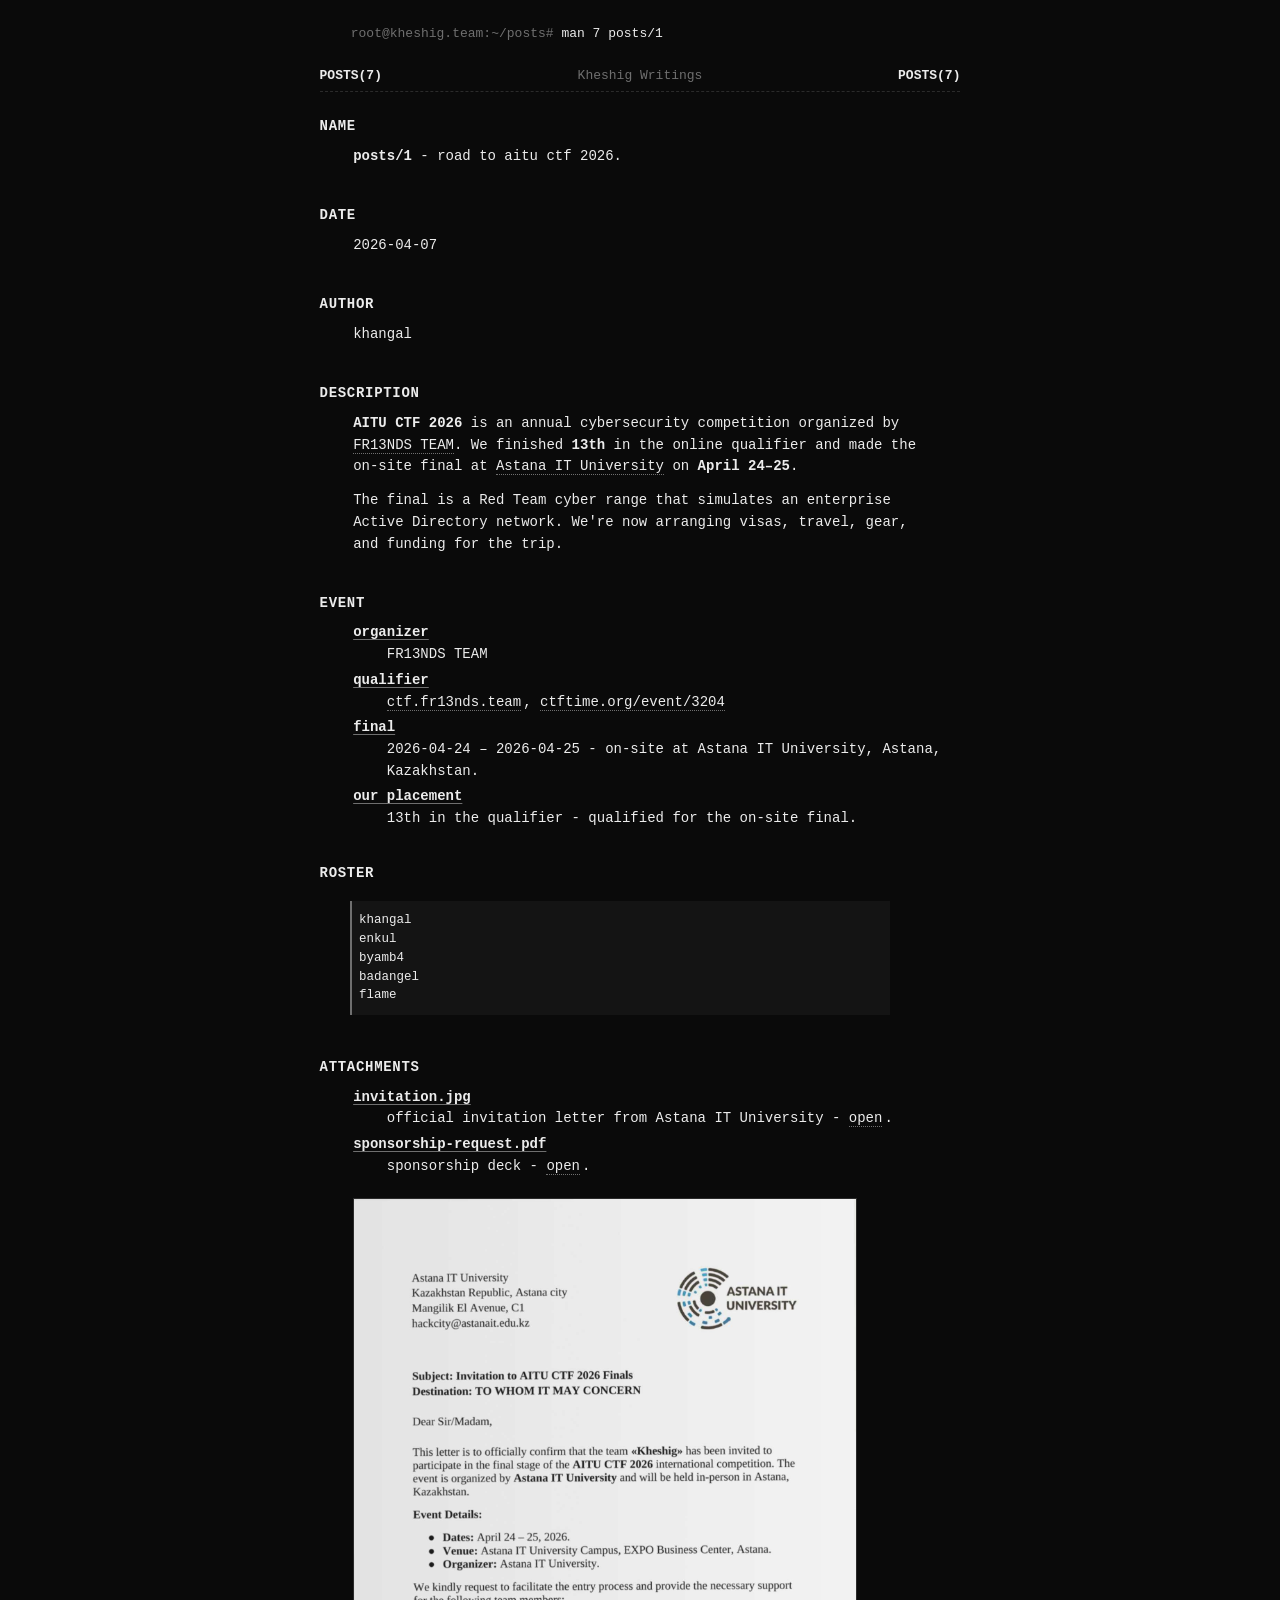
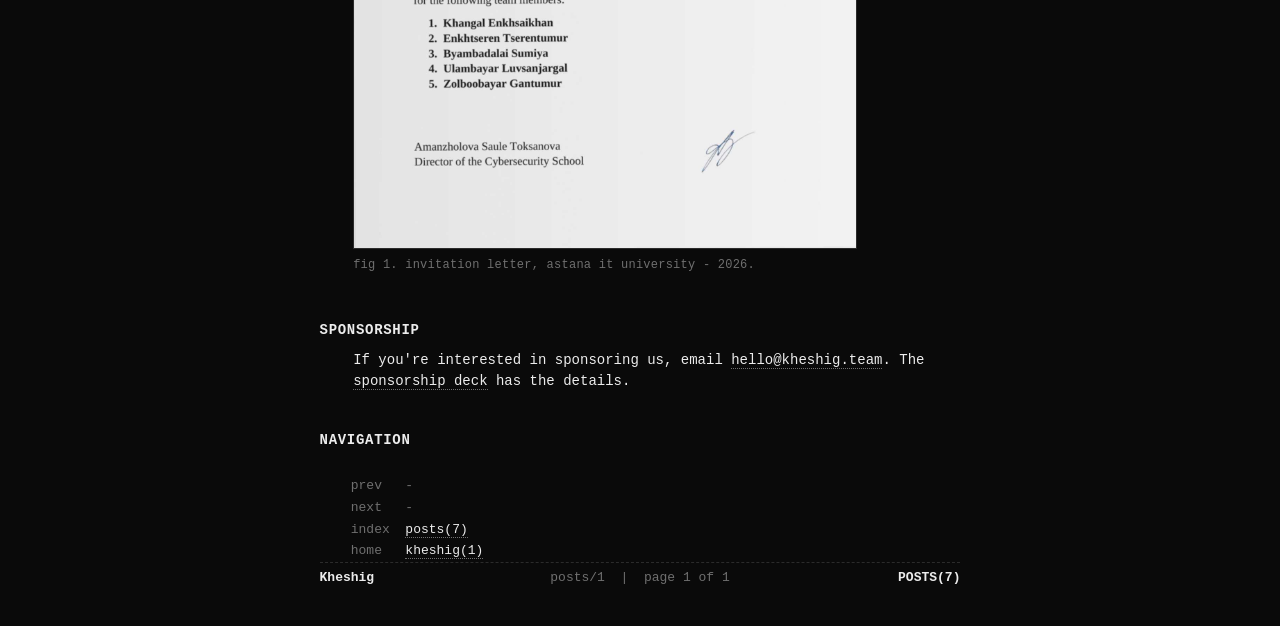
==== posts/1/index.html @ 4d6dcda9 "Add kheshig.team man-page site Static man-page-styled site for the Kheshig CTF team. Pure HTML/CSS s" ====
<!doctype html>
<html lang="en">
<head>
<meta charset="utf-8">
<meta name="viewport" content="width=device-width,initial-scale=1">
<title>posts/1(7) - road to aitu ctf 2026</title>
<link rel="icon" href="data:,">
<link rel="stylesheet" href="/style.css">
</head>
<body>

<main>

<p class="prompt">root@kheshig.team:~/posts# <b>man 7 posts/1</b></p>

<div class="bar top">
  <span>POSTS(7)</span>
  <span>Kheshig Writings</span>
  <span>POSTS(7)</span>
</div>

<h2>Name</h2>
<p><strong>posts/1</strong> - road to aitu ctf 2026.</p>

<h2>Date</h2>
<p>2026-04-07</p>

<h2>Author</h2>
<p>khangal</p>

<h2>Description</h2>
<p>
  <strong>AITU CTF 2026</strong> is an annual cybersecurity competition
  organized by <a href="https://fr13nds.team" rel="noopener">FR13NDS&nbsp;TEAM</a>.
  We finished <strong>13th</strong> in the online qualifier and made the
  on-site final at
  <a href="https://astanait.edu.kz" rel="noopener">Astana IT University</a>
  on <strong>April 24&ndash;25</strong>.
</p>
<p>
  The final is a Red Team cyber range that simulates an enterprise
  Active Directory network. We're now arranging visas, travel, gear,
  and funding for the trip.
</p>

<h2>Event</h2>
<dl class="opts">
  <dt><em>organizer</em></dt>
  <dd>FR13NDS&nbsp;TEAM</dd>
  <dt><em>qualifier</em></dt>
  <dd><a href="https://ctf.fr13nds.team" rel="noopener">ctf.fr13nds.team</a>,
      <a href="https://ctftime.org/event/3204" rel="noopener">ctftime.org/event/3204</a></dd>
  <dt><em>final</em></dt>
  <dd>2026-04-24 &ndash; 2026-04-25 - on-site at Astana IT University,
      Astana, Kazakhstan.</dd>
  <dt><em>our placement</em></dt>
  <dd>13th in the qualifier - qualified for the on-site final.</dd>
</dl>

<h2>Roster</h2>
<pre class="code">khangal
enkul
byamb4
badangel
flame</pre>

<h2>Attachments</h2>
<dl class="opts">
  <dt><em>invitation.jpg</em></dt>
  <dd>official invitation letter from Astana IT University -
      <a href="invitation.jpg" target="_blank" rel="noopener">open</a>.</dd>
  <dt><em>sponsorship-request.pdf</em></dt>
  <dd>sponsorship deck -
      <a href="sponsorship-request.pdf" target="_blank" rel="noopener">open</a>.</dd>
</dl>

<figure class="attachment">
  <a href="invitation.jpg" target="_blank" rel="noopener"><img src="invitation.jpg" alt="AITU CTF 2026 Finals invitation letter from Astana IT University"></a>
  <figcaption>fig&nbsp;1. invitation letter, astana it university - 2026.</figcaption>
</figure>

<h2>Sponsorship</h2>
<p>
  If you're interested in sponsoring us, email
  <a href="mailto:hello@kheshig.team">hello@kheshig.team</a>. The
  <a href="sponsorship-request.pdf" target="_blank" rel="noopener">sponsorship deck</a>
  has the details.
</p>

<h2>Navigation</h2>
<dl class="nav">
  <dt>prev</dt><dd><span class="none">-</span></dd>
  <dt>next</dt><dd><span class="none">-</span></dd>
  <dt>index</dt><dd><a href="/posts/">posts(7)</a></dd>
  <dt>home</dt><dd><a href="/">kheshig(1)</a></dd>
</dl>

<div class="bar bot">
  <span>Kheshig</span>
  <span>posts/1 &nbsp;|&nbsp; page 1 of 1</span>
  <span>POSTS(7)</span>
</div>

</main>

</body>
</html>
---- style.css ----
/* ============================================================
   kheshig.team - shared man-page stylesheet
   ============================================================ */

:root{
  --fg:#ececec;
  --bg:#0a0a0a;
  --dim:#6f6f6f;
  --line:#2b2b2b;
  --soft:#141414;
}

*{ box-sizing:border-box; }

html,body{ height:auto; }
html{ background:var(--bg); }
body{
  background:var(--bg);
  color:var(--fg);
  font-family:"Courier New", Courier, ui-monospace, monospace;
  font-size:14px;
  line-height:1.55;
  margin:0;
  padding:0;
}
main{
  max-width:82ch;
  margin:0 auto;
  padding:1.5rem 1.5rem 2rem;
  /* min-height + flex column lets the footer's auto top-margin push
     it to the bottom of the viewport on short pages. On long pages
     the sticky bottom keeps it pinned to the viewport bottom while
     content scrolls underneath. */
  min-height:100vh;
  display:flex;
  flex-direction:column;
}

a{
  color:var(--fg);
  text-decoration:none;
  border-bottom:1px dotted var(--dim);
}
a:hover{
  background:var(--fg);
  color:var(--bg);
  border-bottom-color:var(--fg);
}

::selection{ background:var(--fg); color:var(--bg); }

/* ---------- shell prompt ---------- */
.prompt{
  color:var(--dim);
  margin:0 0 1rem;
  font-size:13px;
}
.prompt b{ color:var(--fg); font-weight:400; }

/* ---------- man-page header / footer bars ---------- */
.bar{
  display:grid;
  grid-template-columns:1fr auto 1fr;
  gap:1rem;
  padding:.35rem 0;
  font-weight:700;
  font-size:13px;
  flex-shrink:0;
}
.bar > :nth-child(2){ text-align:center; font-weight:400; color:var(--dim); }
.bar > :last-child{ text-align:right; }
.bar.top{ border-bottom:1px dashed var(--line); margin-bottom:1.5rem; }

/* Footer bar - flex auto margin pushes it to the bottom of <main>.
   On a short page (home), <main> is min-height:100vh so the bar
   lands at the bottom of the viewport. On a long page (a post), the
   bar simply lives at the end of the content - no sticky behavior,
   so it stays out of the way while reading. */
.bar.bot{
  border-top:1px dashed var(--line);
  margin-top:auto;
}

/* ---------- section headings ---------- */
h2{
  font-size:14px;
  font-weight:700;
  letter-spacing:.05em;
  text-transform:uppercase;
  margin:1.6rem 0 .5rem;
  color:var(--fg);
}
h2:first-of-type{ margin-top:0; }

h3{
  font-size:13px;
  font-weight:700;
  letter-spacing:.04em;
  margin:1rem 0 .35rem 4ch;
  color:var(--fg);
}

p{
  margin:0 0 .75rem;
  padding-left:4ch;
  max-width:72ch;
}
strong{ font-weight:700; }
em{
  font-style:normal;
  text-decoration:underline;
  text-decoration-color:var(--dim);
  text-underline-offset:3px;
}
/* Links inside <em> shouldn't get a second underline; on hover the
   normal a:hover invert still applies. */
em a{ border-bottom:none; }
em a:hover{ border-bottom:none; }

/* ---------- man-page option list ---------- */
dl.opts{ margin:0 0 .25rem 4ch; }
dl.opts dt{ font-weight:700; margin-top:0; }
dl.opts dd{ margin:0 0 .25rem 4ch; color:var(--fg); }
dl.opts dd a{ margin-right:.25ch; }
/* In-flag legend, e.g. `--members (*) guest` */
dl.opts dt .aux{
  margin-left:1.5ch;
  font-weight:400;
  color:var(--dim);
  font-size:.92em;
  letter-spacing:.02em;
}

/* ---------- inline horizontal list ---------- */
ul.inline{
  list-style:none;
  margin:.25rem 0 .25rem 4ch;
  padding:0;
  display:flex;
  flex-wrap:wrap;
  gap:0 1.25ch;
  max-width:74ch;
}
ul.inline li{ display:inline; }
ul.inline li + li::before{
  content:"·";
  color:var(--dim);
  margin-right:1.25ch;
}
ul.inline .aux{ color:var(--dim); }

/* ---------- listing table (apropos / posts index) ---------- */
.listing{
  margin:0 0 .25rem 4ch;
  font-size:13px;
}
.listing .row{
  display:grid;
  grid-template-columns:14ch 12ch 1fr;
  column-gap:1.5ch;
  padding:.1rem 0;
}
.listing .row > :nth-child(1){ font-weight:700; }
.listing .row > :nth-child(2){ color:var(--dim); }
.listing .row > :nth-child(3) a{ border:none; }
.listing .row > :nth-child(3) a:hover{ background:var(--fg); color:var(--bg); }

/* ---------- code blocks ---------- */
pre.code{
  margin:.5rem 0 1rem 4ch;
  padding:.65rem 1ch;
  background:var(--soft);
  border-left:2px solid var(--dim);
  font-family:inherit;
  font-size:12.5px;
  line-height:1.5;
  white-space:pre;
  overflow-x:auto;
  max-width:72ch;
  color:var(--fg);
}
code{
  background:var(--soft);
  padding:0 .35ch;
  border:1px solid var(--line);
  font-size:.9em;
}

/* ---------- blockquote (in-post epigraph) ---------- */
blockquote{
  margin:.5rem 0 1rem 4ch;
  padding:0 0 0 1.5ch;
  border-left:2px solid var(--dim);
  color:var(--dim);
  max-width:70ch;
  font-style:italic;
}
blockquote p{ padding-left:0; margin:.25rem 0; }

/* ---------- attachment figure (in-post image / pdf embed) ---------- */
figure.attachment{
  margin:.75rem 0 1.25rem 4ch;
  max-width:60ch;
}
figure.attachment a{ border:none; display:block; }
figure.attachment a:hover{ background:transparent; color:inherit; }
figure.attachment img{
  display:block;
  width:100%;
  height:auto;
  border:1px solid var(--line);
}
figure.attachment iframe{
  display:block;
  width:100%;
  height:520px;
  border:1px solid var(--line);
  background:var(--soft);
}
figure.attachment figcaption{
  margin-top:.4rem;
  color:var(--dim);
  font-size:12px;
  letter-spacing:.02em;
}
figure.attachment figcaption a{
  display:inline;
  border-bottom:1px dotted var(--dim);
}
figure.attachment figcaption a:hover{
  background:var(--fg);
  color:var(--bg);
}

/* ---------- post navigation footer ---------- */
.nav{
  margin:1rem 0 0 4ch;
  display:grid;
  grid-template-columns:max-content 1fr;
  column-gap:2ch;
  row-gap:.1rem;
  font-size:13px;
}
.nav dt{ color:var(--dim); font-weight:400; text-transform:lowercase; }
.nav dd{ margin:0; }
.nav .none{ color:var(--dim); }

/* ---------- emblem ---------- */
pre#emblem{
  margin:.5rem 0 1rem 4ch;
  padding:0;
  white-space:pre;
  line-height:1.0;
  color:var(--fg);
  /* Default: scale by viewport width only. */
  font-size: min(5px, calc((100vw - 64px) / 120));
  overflow:hidden;
}

/* ============================================================
   Narrower viewports - generous breathing room
   ============================================================ */
@media (max-width:900px){
  main{ padding:2rem 1.5rem 2rem; }
  h2{ margin:2rem 0 .55rem; }
  p{ margin:0 0 .75rem; }
  dl.opts{ margin:.5rem 0 .5rem 4ch; }
  dl.opts dt{ margin-top:.55rem; }
  dl.opts dd{ margin-bottom:.6rem; }
  ul.inline{ margin:.5rem 0 .5rem 4ch; }
  .bar.top{ margin-bottom:1.75rem; }
  .bar.bot{ margin-top:1.75rem; }
  .prompt{ margin-bottom:1.25rem; }
  pre#emblem{ margin:.75rem 0 .75rem 4ch; }
}

@media (max-width:640px){
  body{ font-size:12.5px; }
  main{ padding:1.5rem 1rem 1.75rem; }
  .bar{ grid-template-columns:1fr; gap:.15rem; text-align:center; }
  .bar > :nth-child(1),
  .bar > :nth-child(3){ display:none; }
  .bar > :nth-child(2){ text-align:center; }
  p{ padding-left:2ch; }
  pre#emblem{
    margin-left:2ch;
    font-size: min(5px, calc((100vw - 32px) / 120));
  }
  h2{ margin:1.75rem 0 .5rem; }
  h3{ margin-left:2ch; }
  dl.opts{ margin-left:2ch; }
  dl.opts dd{ margin-left:2ch; }
  ul.inline{ margin-left:2ch; }
  pre.code, blockquote{ margin-left:2ch; }
  .nav{ margin-left:2ch; grid-template-columns:1fr; }
  .listing{ margin-left:2ch; font-size:12px; }
  .listing .row{ grid-template-columns:1fr; row-gap:.05rem; padding:.4rem 0; }
  .listing .row > :nth-child(2){ font-size:11px; }
}
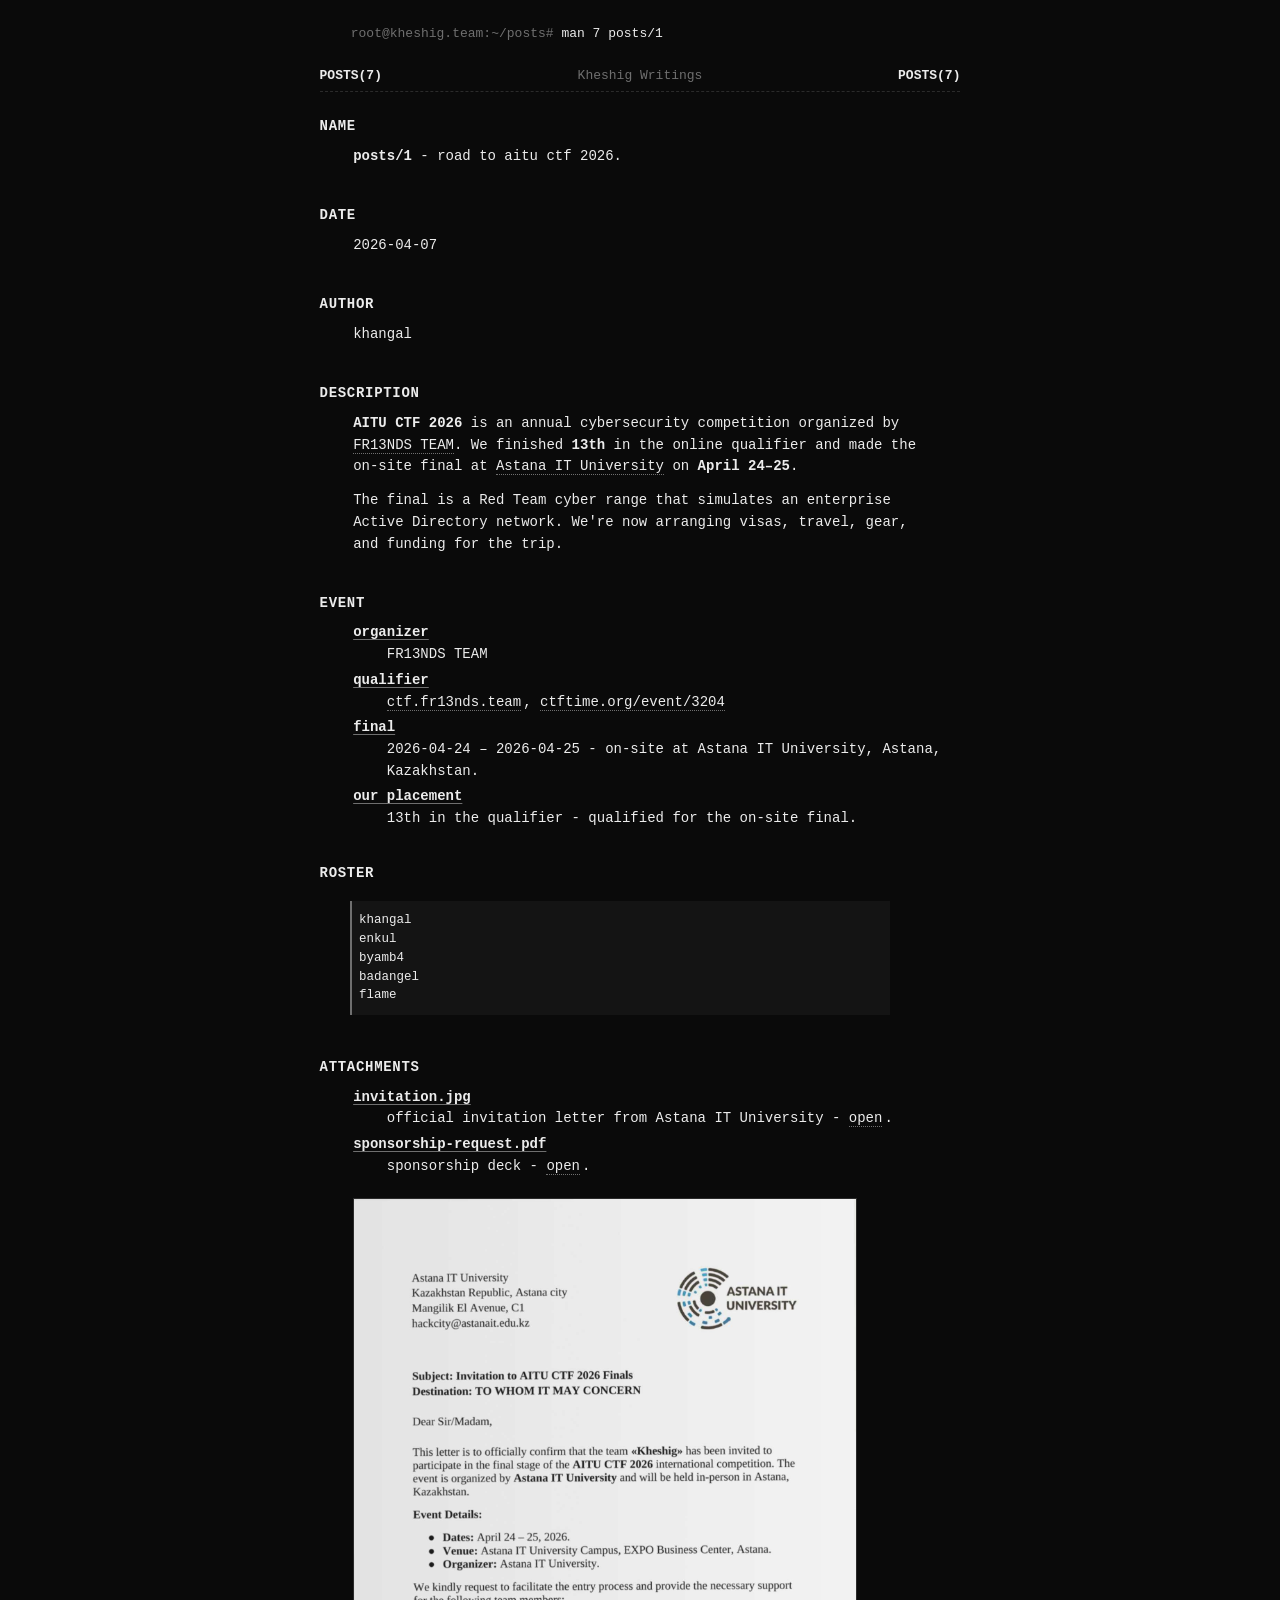
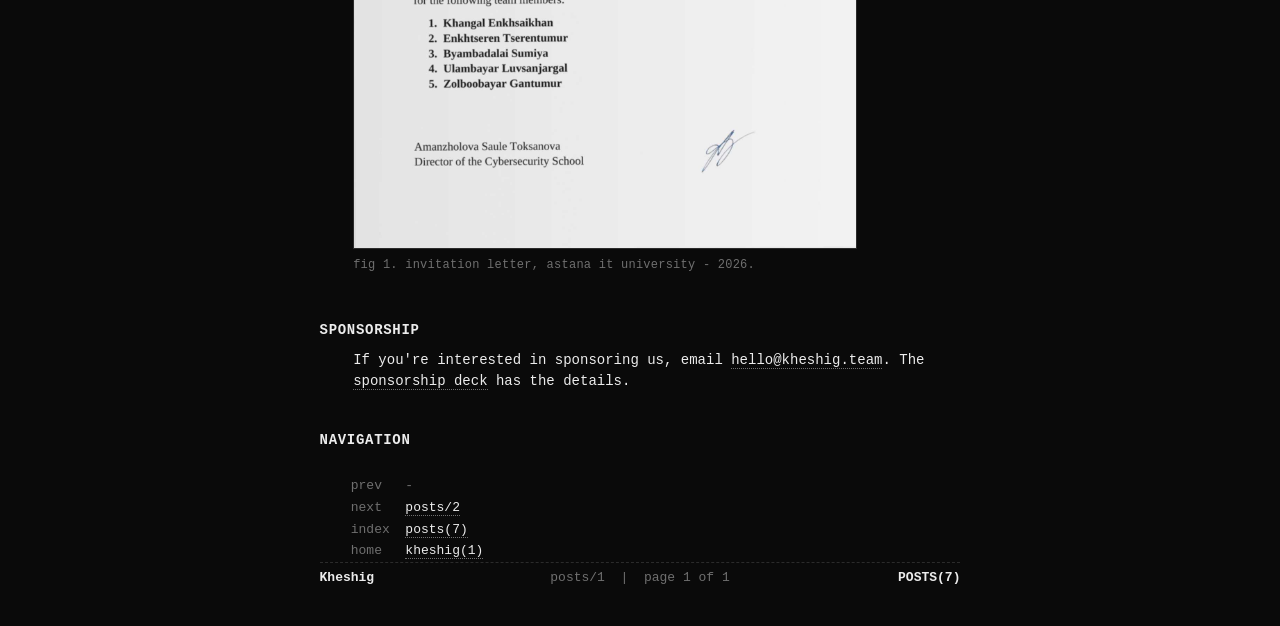
==== commit 0f209b46: "Add posts/2: SAS CTF 2026 Quals 1st place Announce 1st place at SAS CTF 2026 Quals, played as FR13ND" ====
--- a/posts/1/index.html
+++ b/posts/1/index.html
@@ -90,7 +90,7 @@
 <h2>Navigation</h2>
 <dl class="nav">
   <dt>prev</dt><dd><span class="none">-</span></dd>
-  <dt>next</dt><dd><span class="none">-</span></dd>
+  <dt>next</dt><dd><a href="/posts/2">posts/2</a></dd>
   <dt>index</dt><dd><a href="/posts/">posts(7)</a></dd>
   <dt>home</dt><dd><a href="/">kheshig(1)</a></dd>
 </dl>
